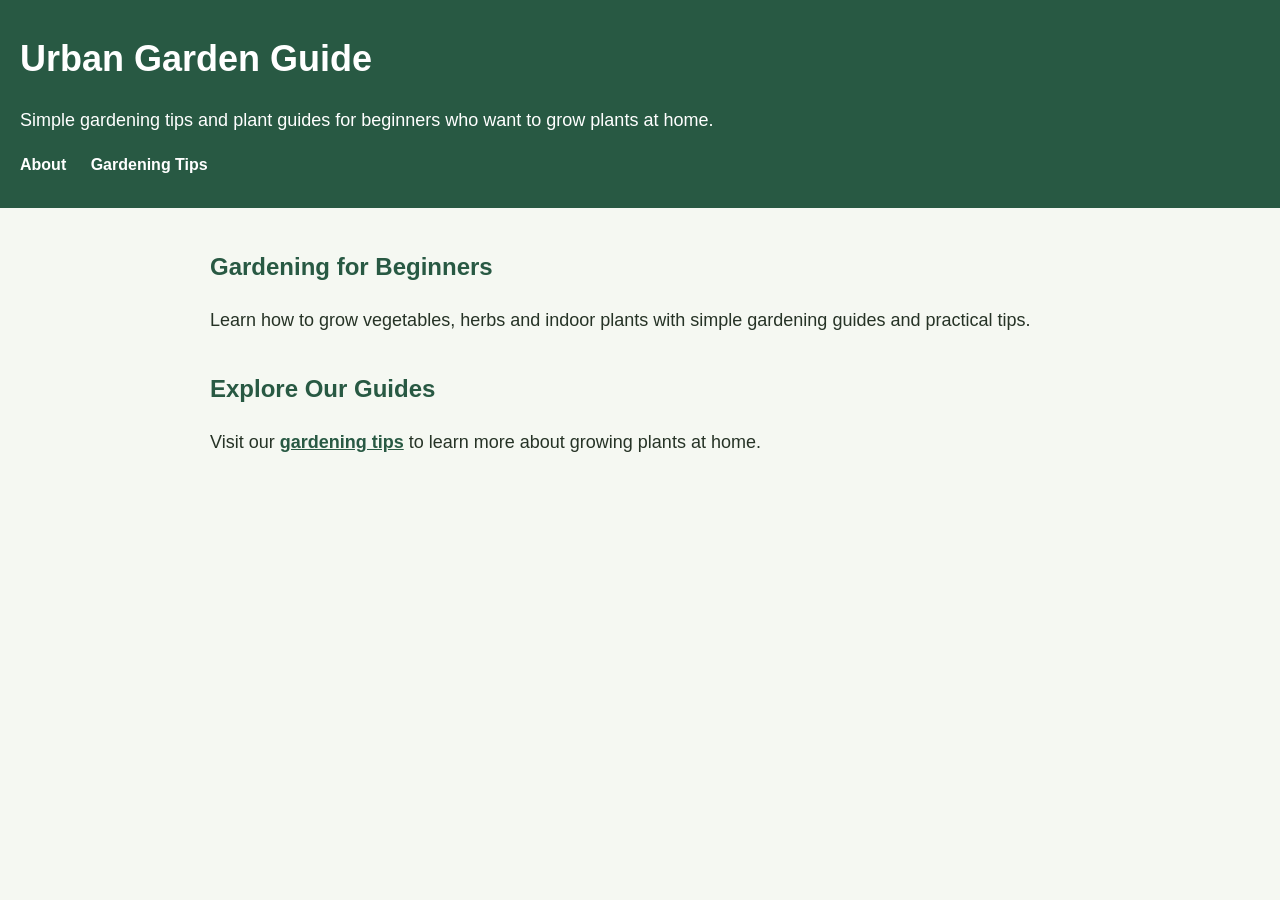
==== index.html @ 58ae29e1 "Add stylesheet link to index.html" ====
<!DOCTYPE html>
<html lang="en">
<head>
    <meta charset="UTF-8">
    <meta name="viewport" content="width=device-width, initial-scale=1.0">

    <title>Urban Garden Guide | Beginner Gardening Tips</title>

    <meta name="description" content="Urban Garden Guide provides simple gardening tips and plant guides for beginners growing plants at home.">
    <link rel="stylesheet" href="style.css">
</head>

<body>

    <header>
        <h1>Urban Garden Guide</h1>

        <p>
            Simple gardening tips and plant guides for beginners
            who want to grow plants at home.
        </p>

        <nav>
            <a href="about.html">About</a>
            <a href="topic-page.html">Gardening Tips</a>
        </nav>
    </header>

    <main>

        <h2>Gardening for Beginners</h2>

        <p>
            Learn how to grow vegetables, herbs and indoor plants
            with simple gardening guides and practical tips.
        </p>

        <h2>Explore Our Guides</h2>

        <p>
            Visit our <a href="topic-page.html">gardening tips</a>
            to learn more about growing plants at home.
        </p>

    </main>

</body>
</html>
---- style.css ----
* {
    box-sizing: border-box;
}

body {
    margin: 0;
    font-family: Arial, sans-serif;
    line-height: 1.6;
    background: #f5f8f2;
    color: #263326;
}

header {
    background: #285943;
    color: white;
    padding: 30px 20px;
}

header h1 {
    margin: 0;
    font-size: 36px;
}

nav {
    margin-top: 15px;
}

nav a {
    color: white;
    text-decoration: none;
    margin-right: 20px;
    font-weight: bold;
}

nav a:hover {
    text-decoration: underline;
}

main {
    max-width: 900px;
    margin: 40px auto;
    padding: 0 20px;
}

h2 {
    color: #285943;
    margin-top: 35px;
}

p {
    font-size: 18px;
}

main a {
    color: #285943;
    font-weight: bold;
}

footer {
    margin-top: 60px;
    padding: 25px;
    text-align: center;
    background: #1f3f30;
    color: white;
}

@media (max-width: 600px) {
    header h1 {
        font-size: 28px;
    }

    nav a {
        display: inline-block;
        margin-bottom: 10px;
    }

    main {
        margin-top: 25px;
    }
}
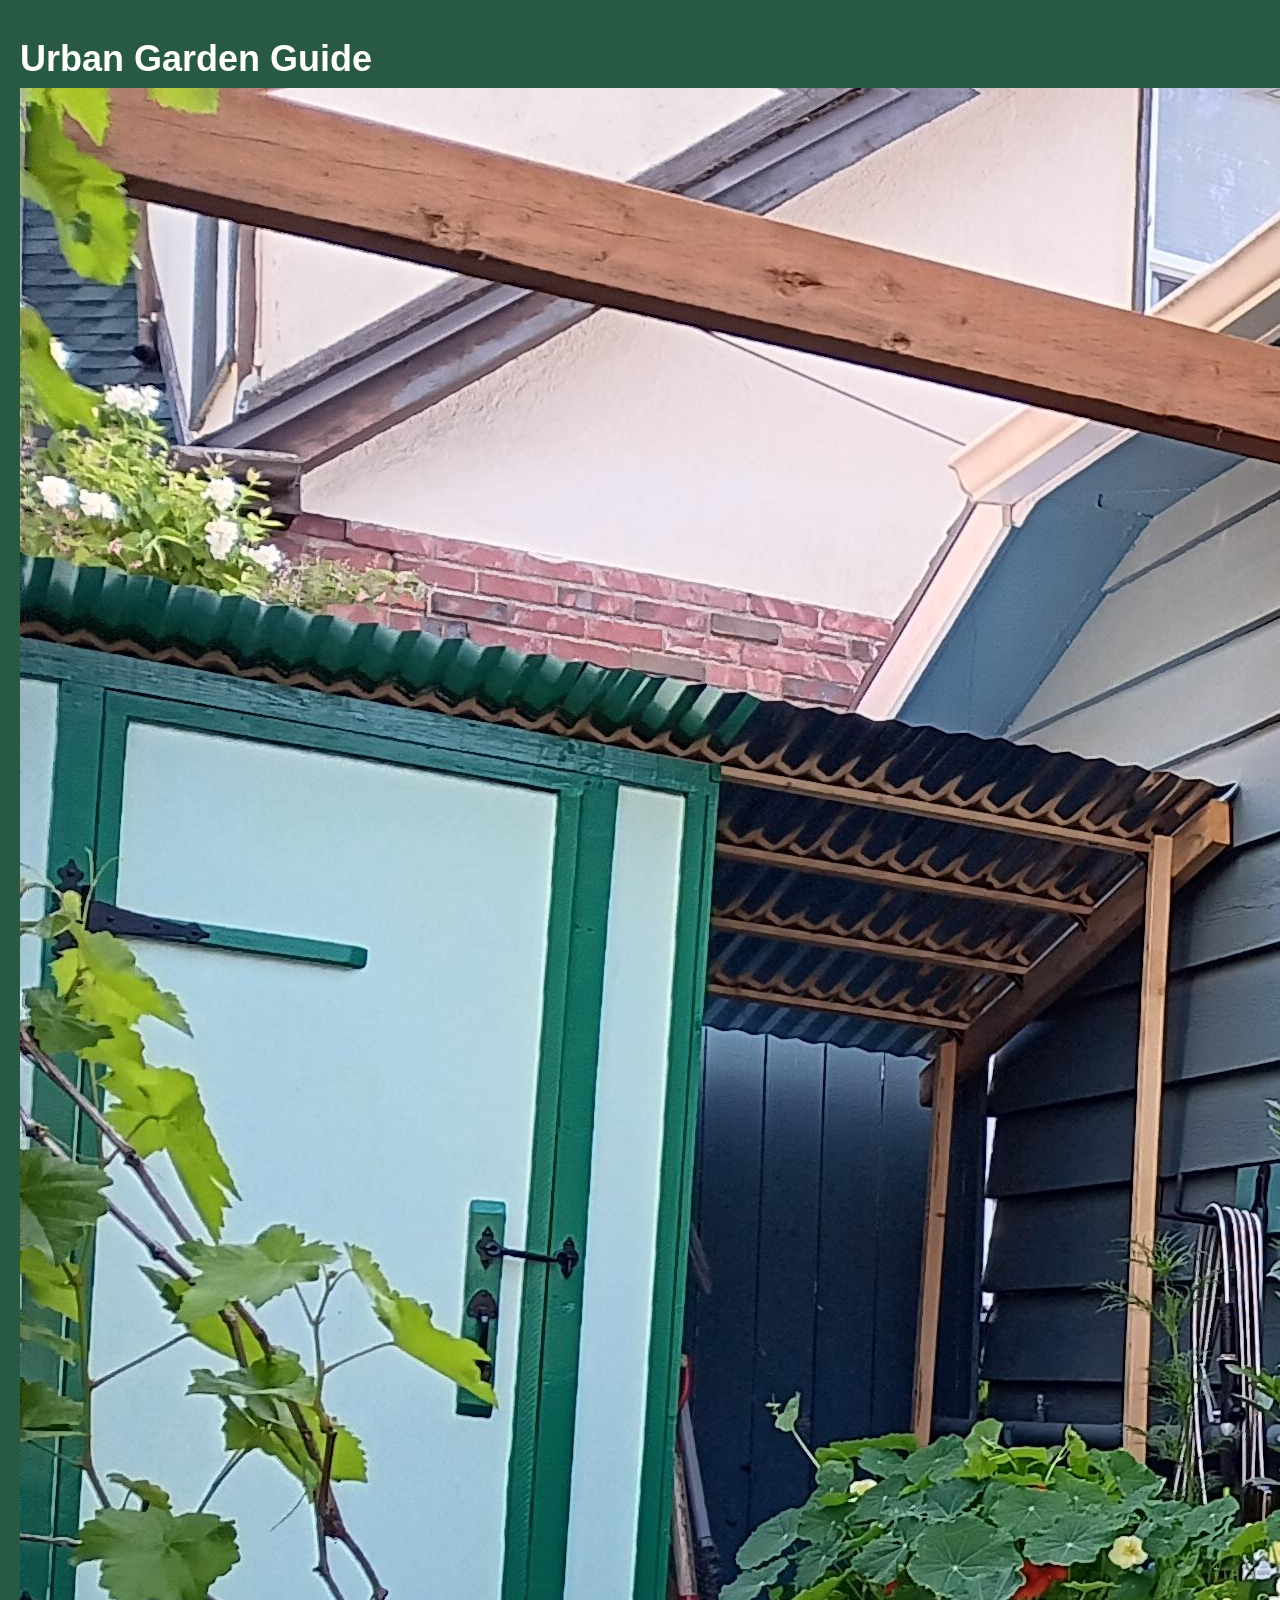
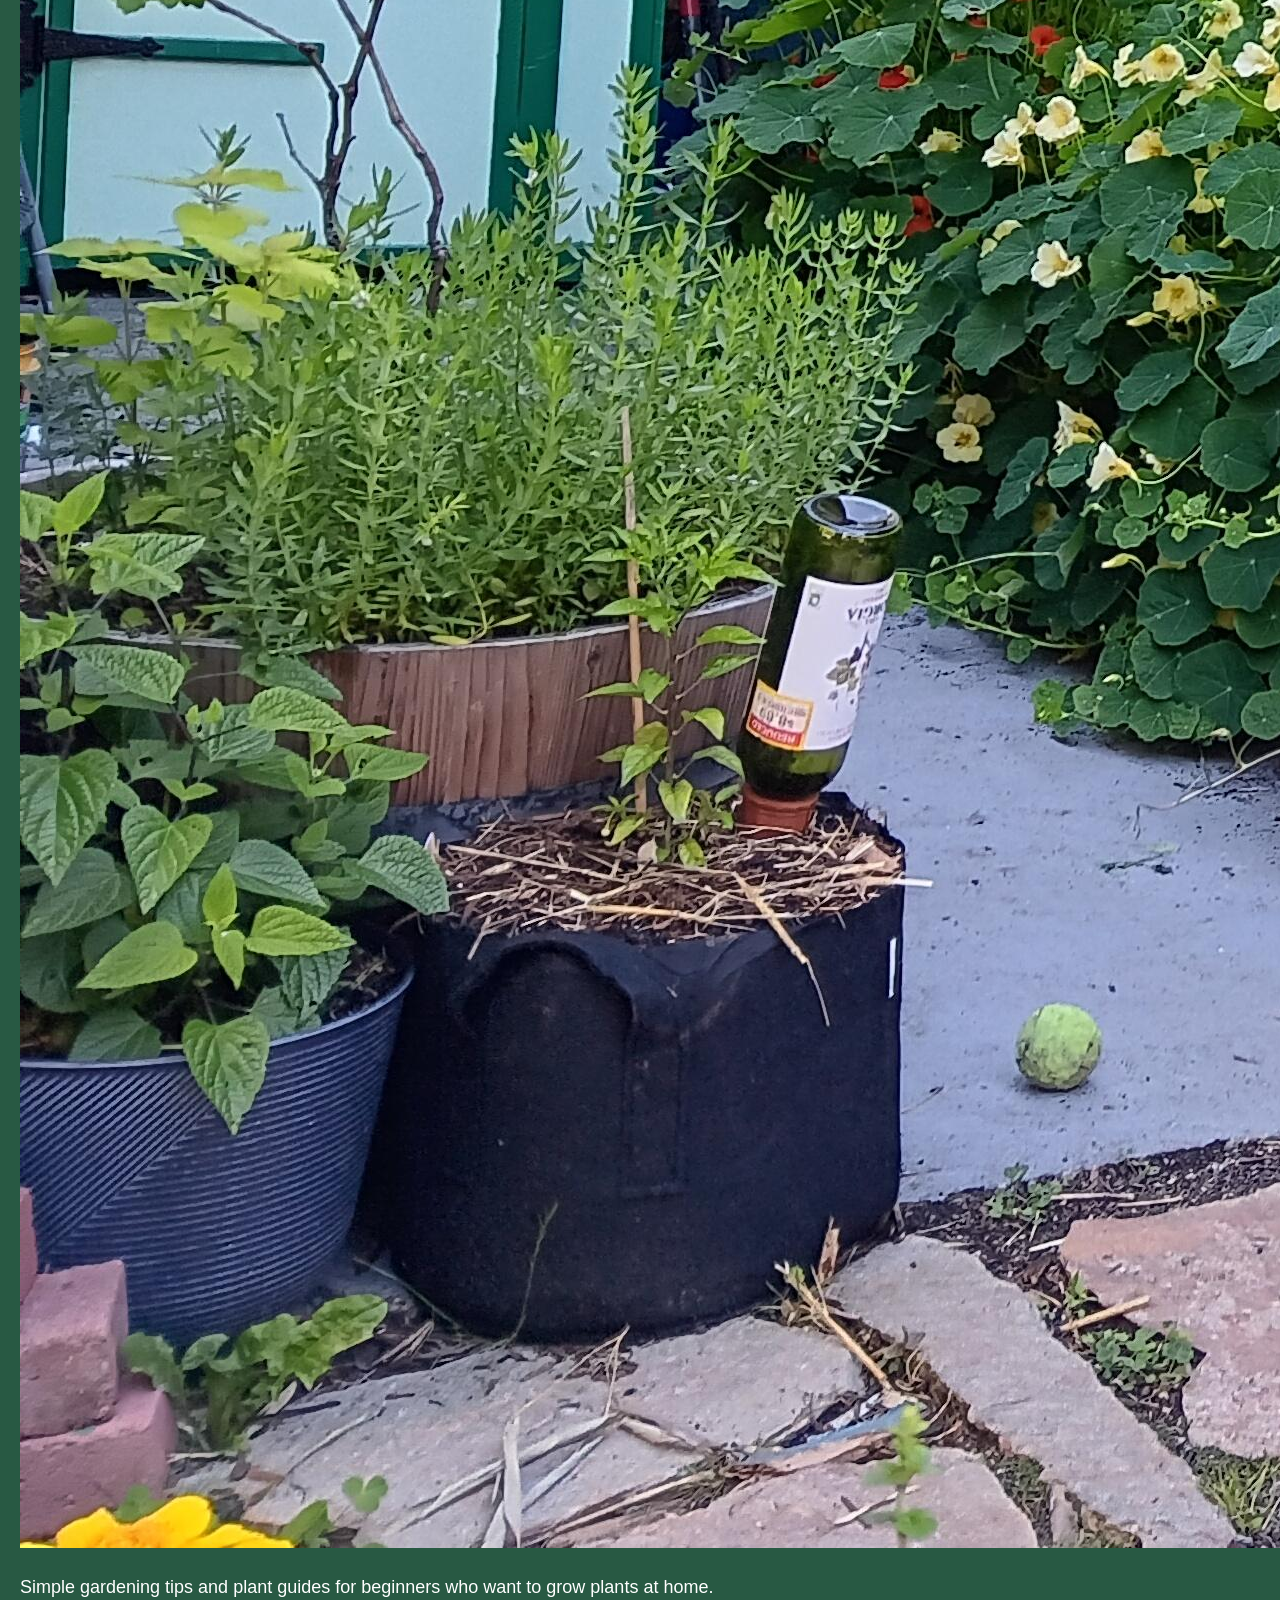
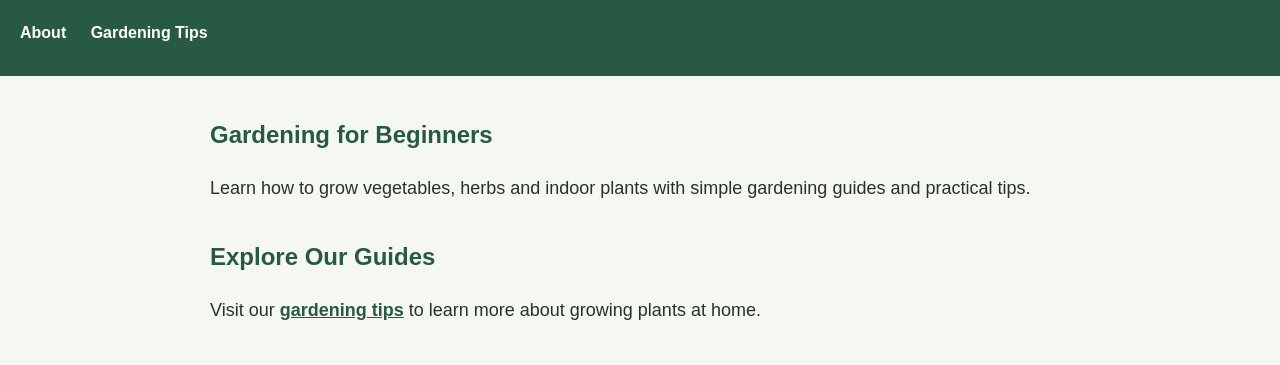
==== commit 8fe16f5c: "Insert image in header with alt text Added an image to the header section with an alt attribute." ====
--- a/index.html
+++ b/index.html
@@ -3,17 +3,32 @@
 <head>
     <meta charset="UTF-8">
     <meta name="viewport" content="width=device-width, initial-scale=1.0">
+    <meta name="google-site-verification" content="HQKYUUEdlqUdABKU78iaatn4W1z7STdsISXiwfN2FBY" />
+    <meta name="msvalidate.01" content="006B2E0FC978DCEBDD23FCE81615908B" />
+   
 
     <title>Urban Garden Guide | Beginner Gardening Tips</title>
 
     <meta name="description" content="Urban Garden Guide provides simple gardening tips and plant guides for beginners growing plants at home.">
     <link rel="stylesheet" href="style.css">
+    <!-- Google tag (gtag.js) -->
+<script async src="https://www.googletagmanager.com/gtag/js?id=G-JS2MP014GF"></script>
+<script>
+  window.dataLayer = window.dataLayer || [];
+  function gtag(){dataLayer.push(arguments);}
+  gtag('js', new Date());
+
+  gtag('config', 'G-JS2MP014GF');
+</script>
+    <script src="https://analytics.ahrefs.com/analytics.js" data-key="bRb6APecAD4Q/gDYhUInrw" async></script>
 </head>
 
 <body>
 
     <header>
         <h1>Urban Garden Guide</h1>
+        <img src="images/urban-gardening-image1.jpg"
+     alt="Container garden with vegetables on an urban balcony">
 
         <p>
             Simple gardening tips and plant guides for beginners
